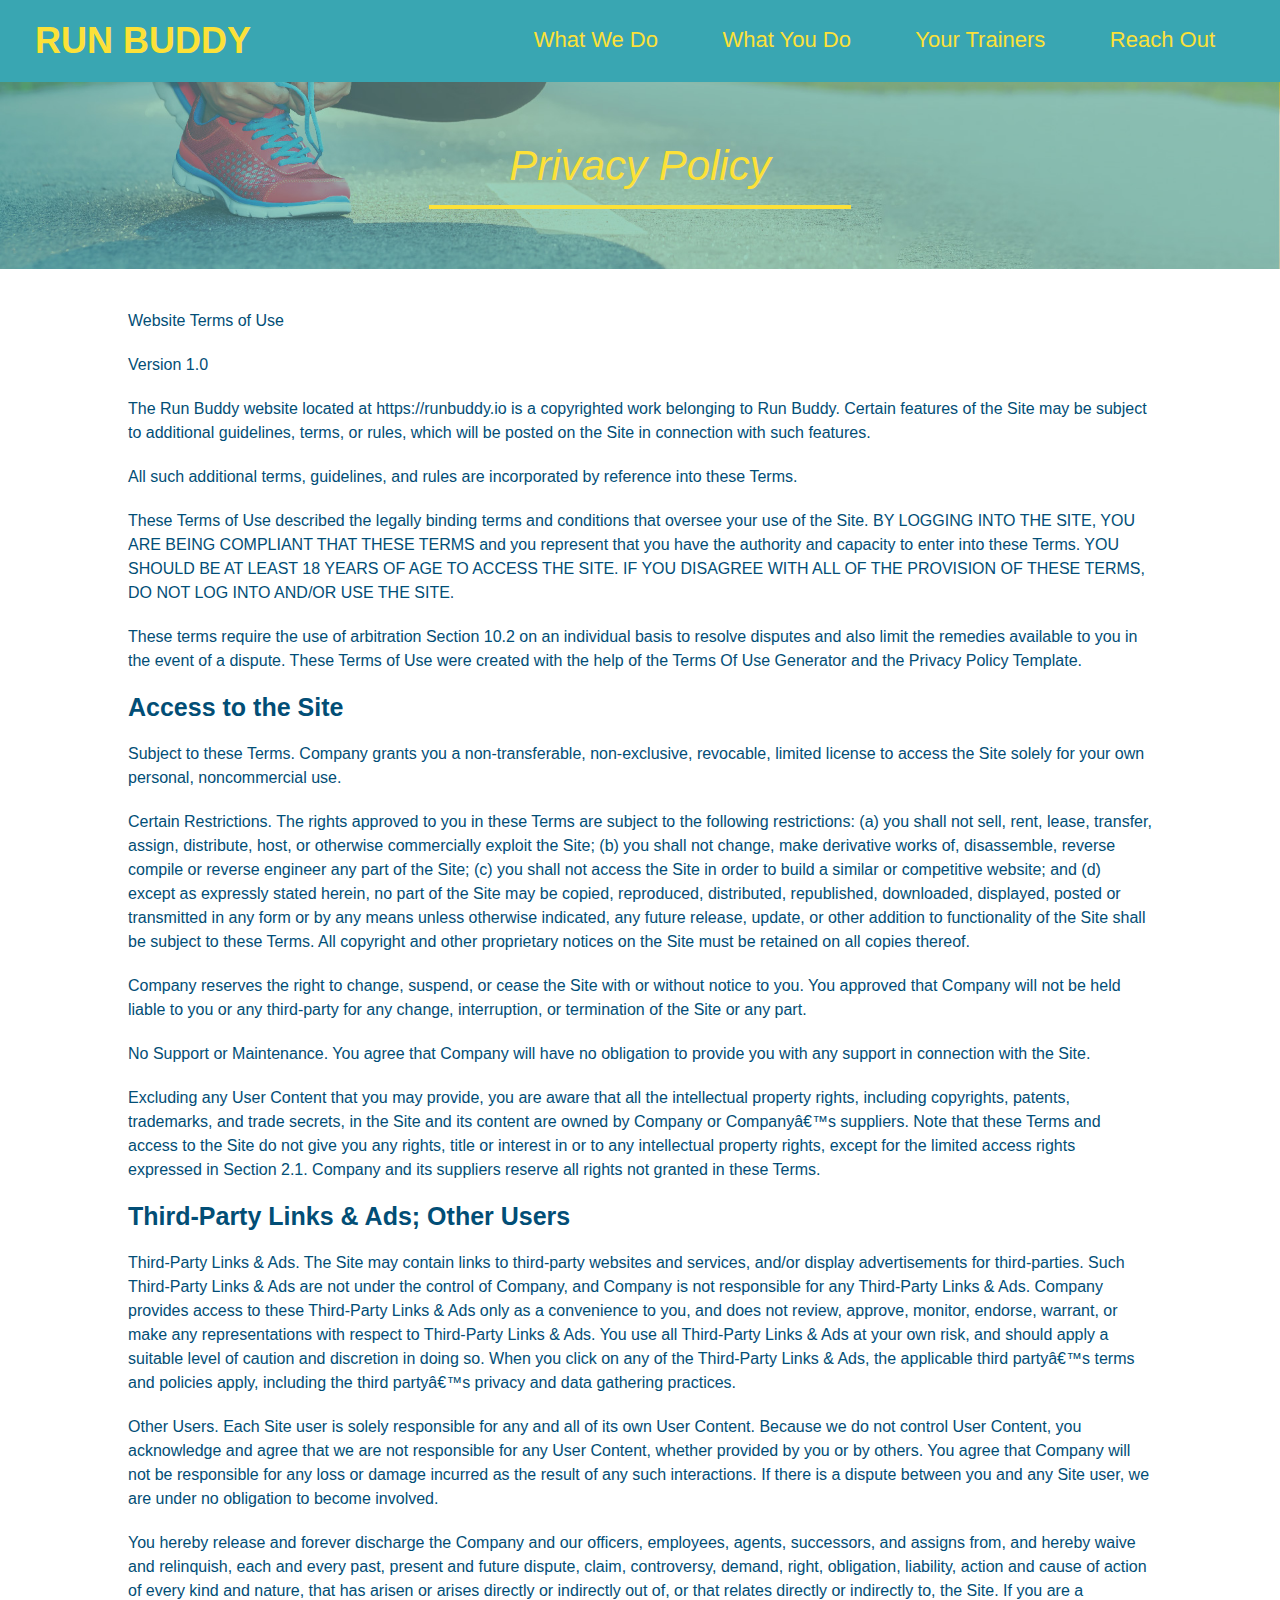
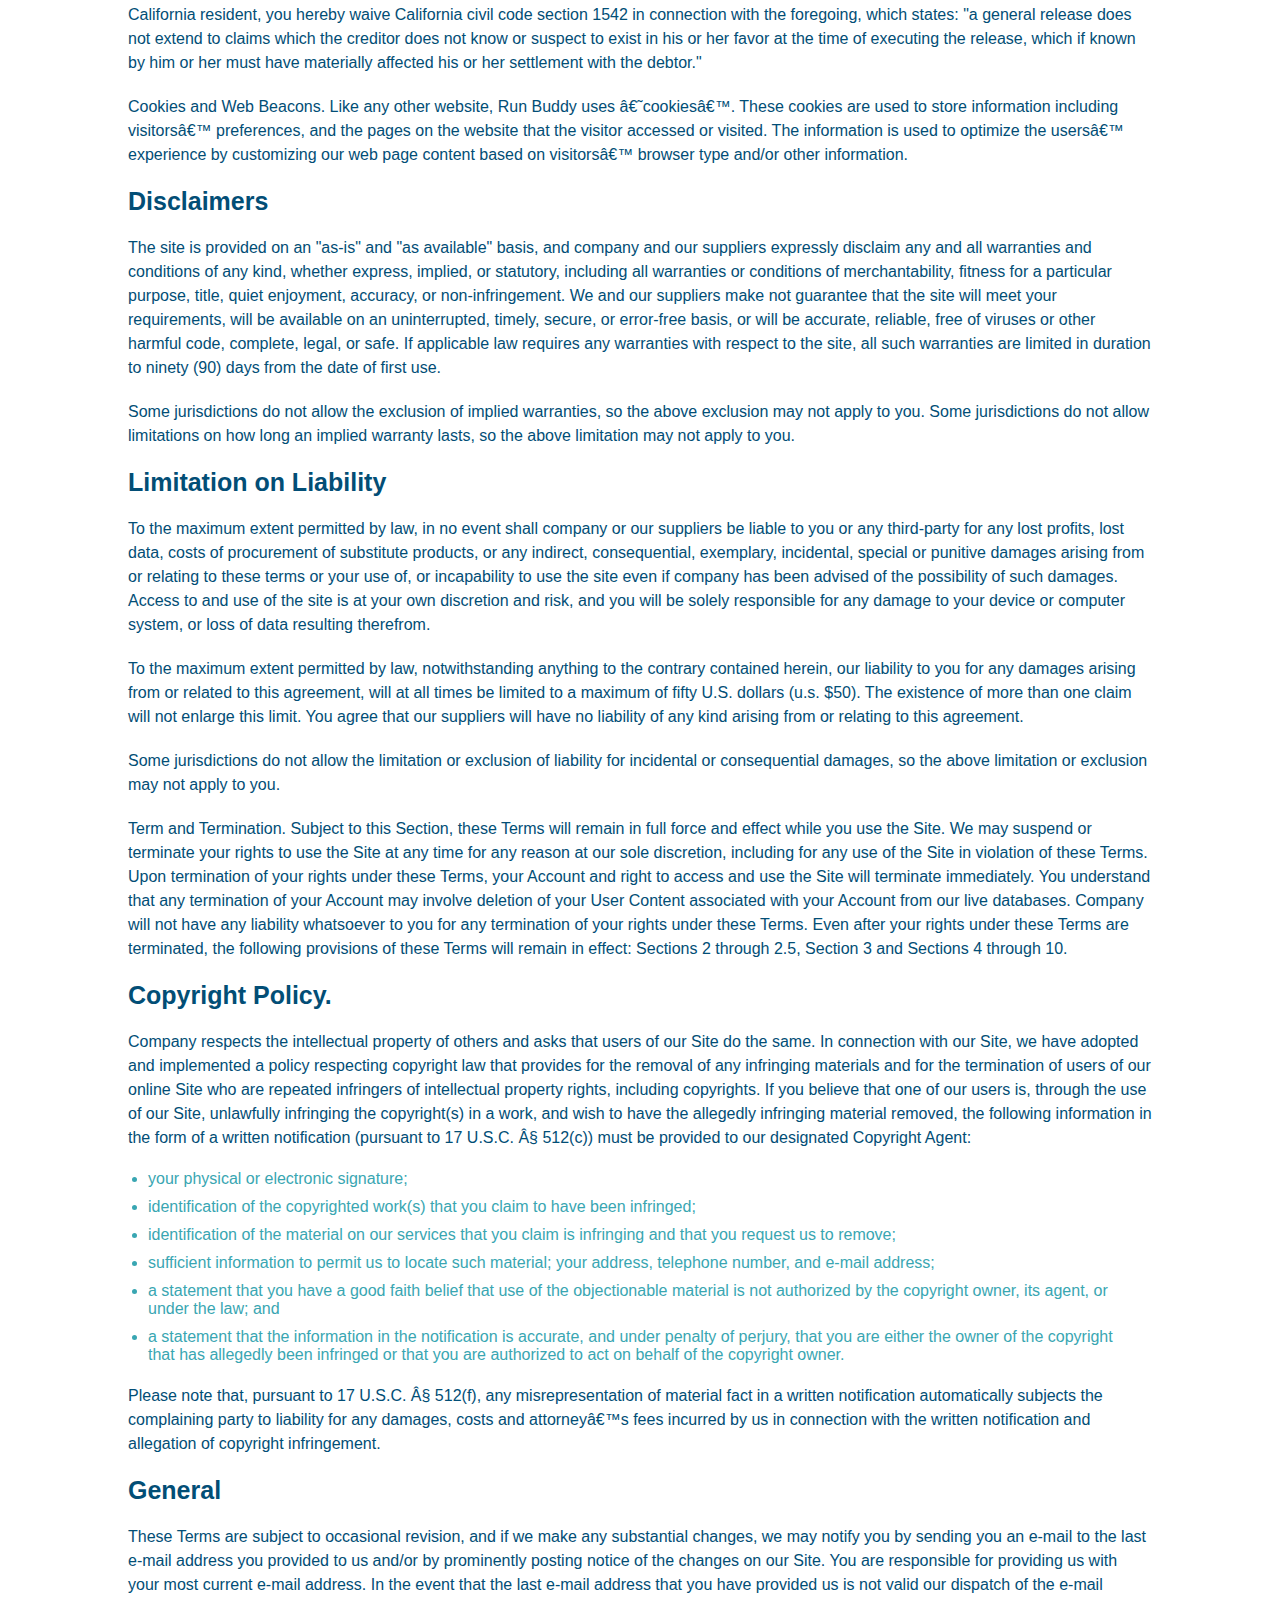
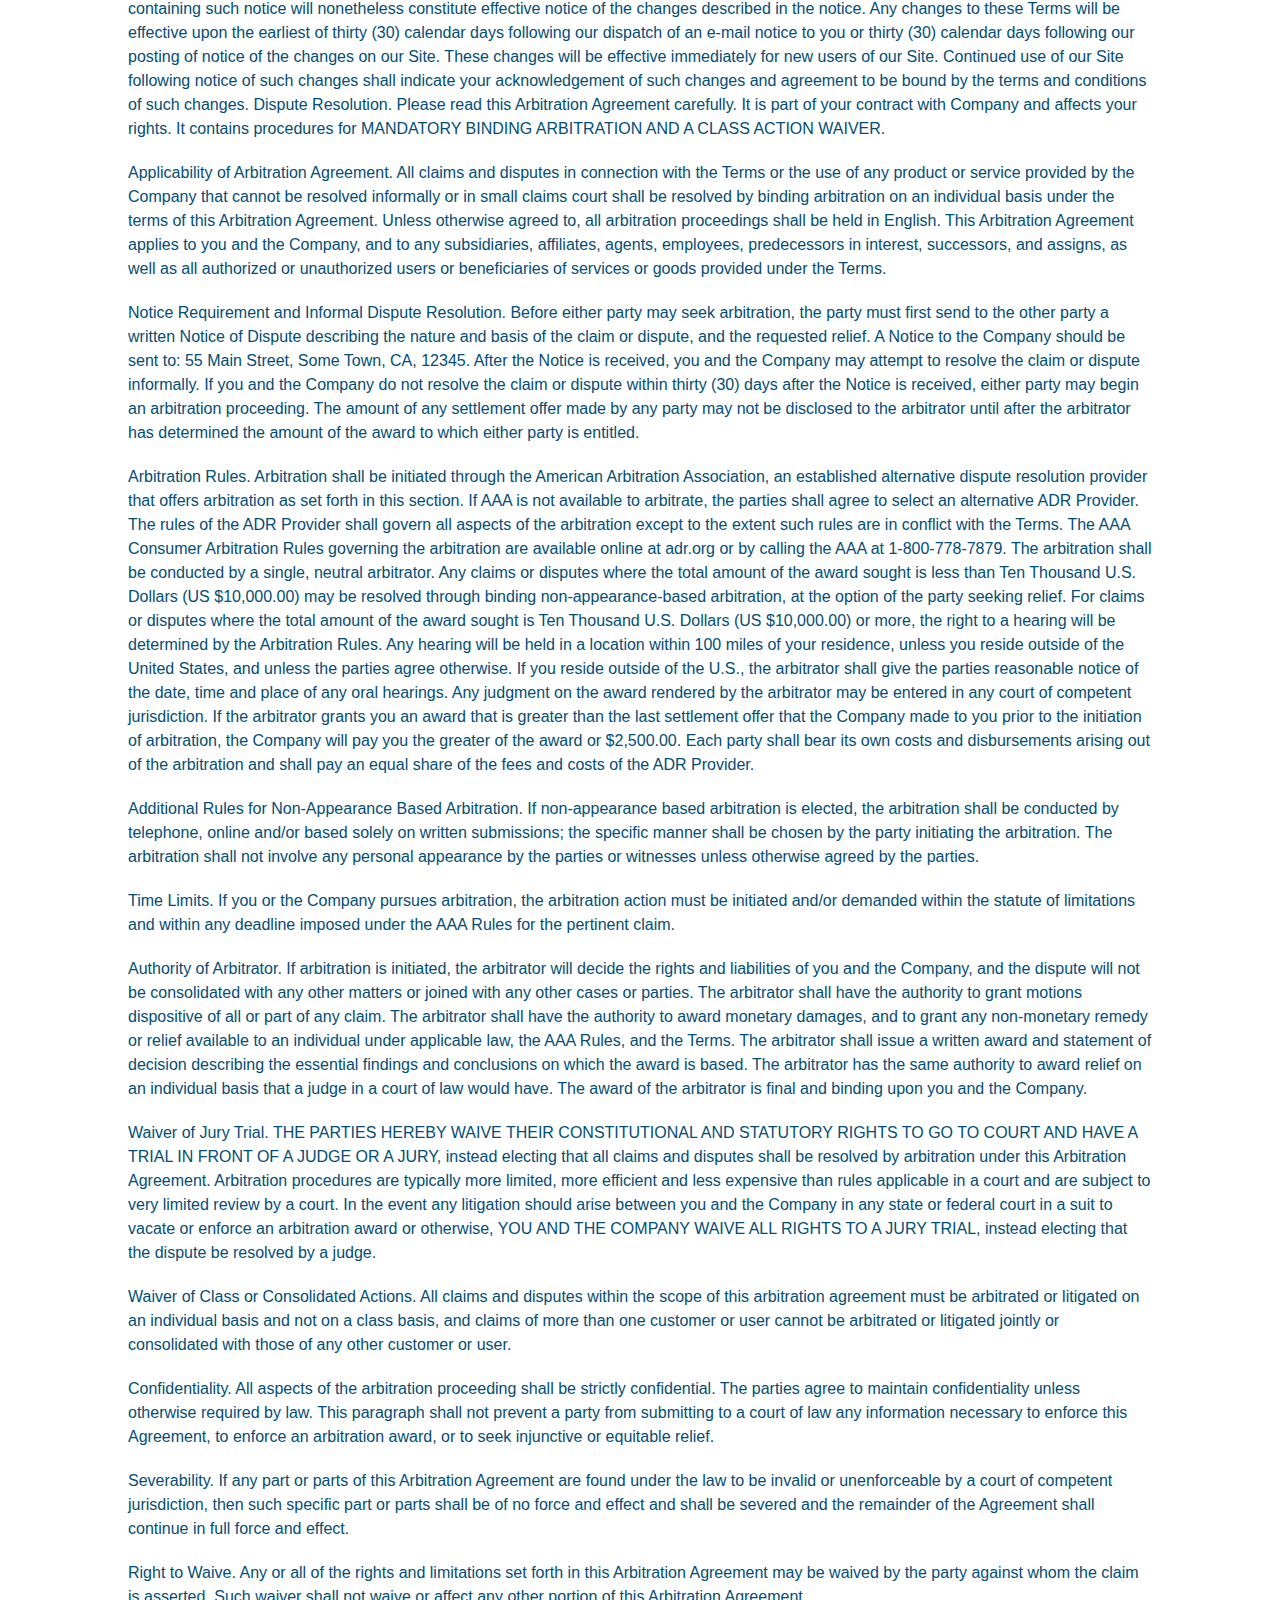
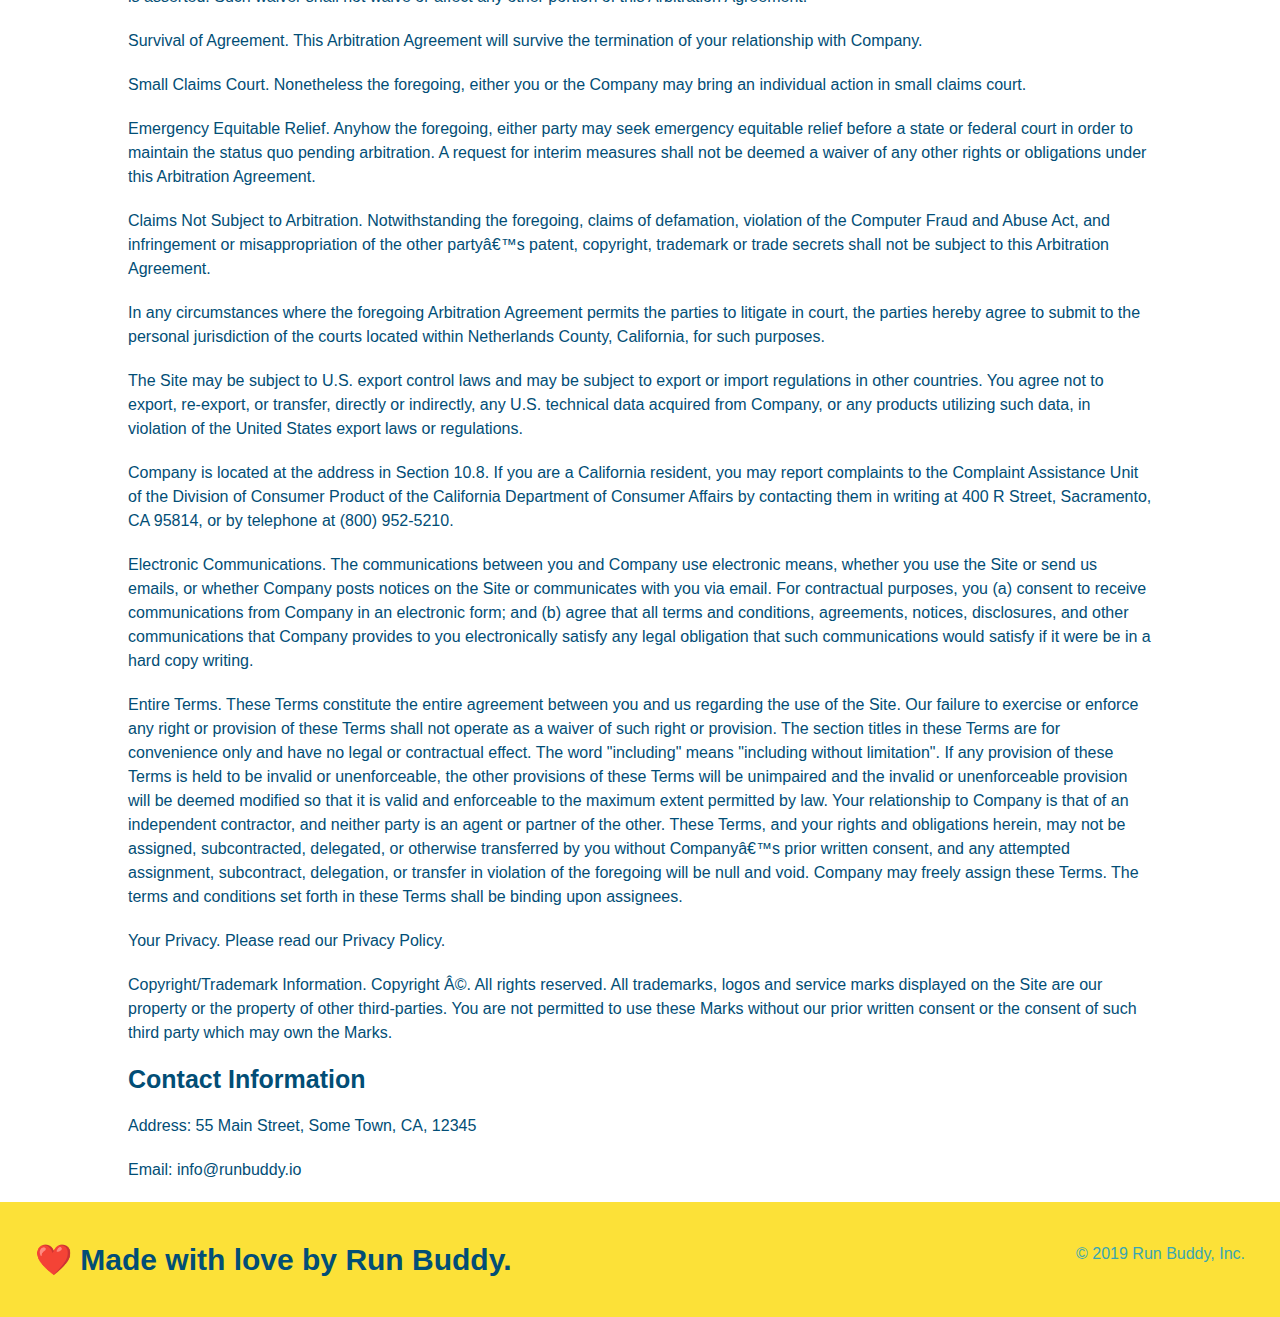
==== privacy-policy.html @ 38b7aaea "privacy policy" ====
<!DOCTYPE html>
<html lang="en">
    <head>
        <meta charset="UTF-8">
        <title>Privacy Policy - Run Buddy</title> 
        <link rel="stylesheet" href="assets/css/style.css">
        <link rel="stylesheet" href="assets/css/secondary-styles.css">
    </head>
    <body>
        <header>
            <h1>
                <a href="/">RUN BUDDY</a>
            </h1>
            <nav>
                <!-- unordered list element -->
                <ul>
                    <!-- list item element -->
                    <li>
                        <!-- anchor element -->
                        <a href="./index.html#what-we-do">What We Do</a>        
                    </li>
                    <li>
                        <a href="./index.html#what-you-do">What You Do</a>
                    </li>
                    <li>
                        <a href="./index.html#your-trainers">Your Trainers</a>
                    </li>
                    <li>
                        <a href="./index.html#reach-out">Reach Out</a>
                    </li>
                </ul>
            </nav>
            </header>
            <section class="hero">
                <h2 class="page-title">
                    Privacy Policy
                </h2>
            </section>
            <article class="secondary-content">
                <p>
                    Website Terms of Use
                  </p>
            
                  <p>
                    Version 1.0
                  </p>
            
                  <p>
                    The Run Buddy website located at https://runbuddy.io is a copyrighted work belonging to Run Buddy. Certain
                    features of the Site may be subject to additional guidelines, terms, or rules, which will be posted on the Site
                    in connection with such features.
                  </p>
            
                  <p>
                    All such additional terms, guidelines, and rules are incorporated by reference into these Terms.
                  </p>
            
                  <p>
                    These Terms of Use described the legally binding terms and conditions that oversee your use of the Site. BY
                    LOGGING INTO THE SITE, YOU ARE BEING COMPLIANT THAT THESE TERMS and you represent that you have the authority
                    and capacity to enter into these Terms. YOU SHOULD BE AT LEAST 18 YEARS OF AGE TO ACCESS THE SITE. IF YOU
                    DISAGREE WITH ALL OF THE PROVISION OF THESE TERMS, DO NOT LOG INTO AND/OR USE THE SITE.
                  </p>
            
                  <p>
                    These terms require the use of arbitration Section 10.2 on an individual basis to resolve disputes and also
                    limit the remedies available to you in the event of a dispute. These Terms of Use were created with the help of
                    the Terms Of Use Generator and the Privacy Policy Template.
                  </p>
            
                  <h3>
                    Access to the Site
                  </h3>
            
                  <p>
                    Subject to these Terms. Company grants you a non-transferable, non-exclusive, revocable, limited license to
                    access the Site solely for your own personal, noncommercial use.
                  </p>
            
                  <p>
                    Certain Restrictions. The rights approved to you in these Terms are subject to the following restrictions: (a)
                    you shall not sell, rent, lease, transfer, assign, distribute, host, or otherwise commercially exploit the Site;
                    (b) you shall not change, make derivative works of, disassemble, reverse compile or reverse engineer any part of
                    the Site; (c) you shall not access the Site in order to build a similar or competitive website; and (d) except
                    as expressly stated herein, no part of the Site may be copied, reproduced, distributed, republished, downloaded,
                    displayed, posted or transmitted in any form or by any means unless otherwise indicated, any future release,
                    update, or other addition to functionality of the Site shall be subject to these Terms. All copyright and other
                    proprietary notices on the Site must be retained on all copies thereof.
                  </p>
            
                  <p>
                    Company reserves the right to change, suspend, or cease the Site with or without notice to you. You approved
                    that Company will not be held liable to you or any third-party for any change, interruption, or termination of
                    the Site or any part.
                  </p>
            
                  <p>
                    No Support or Maintenance. You agree that Company will have no obligation to provide you with any support in
                    connection with the Site.
                  </p>
            
                  <p>
                    Excluding any User Content that you may provide, you are aware that all the intellectual property rights,
                    including copyrights, patents, trademarks, and trade secrets, in the Site and its content are owned by Company
                    or Companyâ€™s suppliers. Note that these Terms and access to the Site do not give you any rights, title or
                    interest in or to any intellectual property rights, except for the limited access rights expressed in Section
                    2.1. Company and its suppliers reserve all rights not granted in these Terms.
                  </p>
            
                  <h3>
                    Third-Party Links & Ads; Other Users
                  </h3>
            
                  <p>
                    Third-Party Links & Ads. The Site may contain links to third-party websites and services, and/or display
                    advertisements for third-parties. Such Third-Party Links & Ads are not under the control of Company, and Company
                    is not responsible for any Third-Party Links & Ads. Company provides access to these Third-Party Links & Ads
                    only as a convenience to you, and does not review, approve, monitor, endorse, warrant, or make any
                    representations with respect to Third-Party Links & Ads. You use all Third-Party Links & Ads at your own risk,
                    and should apply a suitable level of caution and discretion in doing so. When you click on any of the
                    Third-Party Links & Ads, the applicable third partyâ€™s terms and policies apply, including the third partyâ€™s
                    privacy and data gathering practices.
                  </p>
            
                  <p>
                    Other Users. Each Site user is solely responsible for any and all of its own User Content. Because we do not
                    control User Content, you acknowledge and agree that we are not responsible for any User Content, whether
                    provided by you or by others. You agree that Company will not be responsible for any loss or damage incurred as
                    the result of any such interactions. If there is a dispute between you and any Site user, we are under no
                    obligation to become involved.
                  </p>
            
                  <p>
                    You hereby release and forever discharge the Company and our officers, employees, agents, successors, and
                    assigns from, and hereby waive and relinquish, each and every past, present and future dispute, claim,
                    controversy, demand, right, obligation, liability, action and cause of action of every kind and nature, that has
                    arisen or arises directly or indirectly out of, or that relates directly or indirectly to, the Site. If you are
                    a California resident, you hereby waive California civil code section 1542 in connection with the foregoing,
                    which states: "a general release does not extend to claims which the creditor does not know or suspect to exist
                    in his or her favor at the time of executing the release, which if known by him or her must have materially
                    affected his or her settlement with the debtor."
                  </p>
            
                  <p>
                    Cookies and Web Beacons. Like any other website, Run Buddy uses â€˜cookiesâ€™. These cookies are used to store
                    information including visitorsâ€™ preferences, and the pages on the website that the visitor accessed or visited.
                    The information is used to optimize the usersâ€™ experience by customizing our web page content based on visitorsâ€™
                    browser type and/or other information.
                  </p>
            
                  <h3>
                    Disclaimers
                  </h3>
            
                  <p>
                    The site is provided on an "as-is" and "as available" basis, and company and our suppliers expressly disclaim
                    any and all warranties and conditions of any kind, whether express, implied, or statutory, including all
                    warranties or conditions of merchantability, fitness for a particular purpose, title, quiet enjoyment, accuracy,
                    or non-infringement. We and our suppliers make not guarantee that the site will meet your requirements, will be
                    available on an uninterrupted, timely, secure, or error-free basis, or will be accurate, reliable, free of
                    viruses or other harmful code, complete, legal, or safe. If applicable law requires any warranties with respect
                    to the site, all such warranties are limited in duration to ninety (90) days from the date of first use.
                  </p>
            
                  <p>
                    Some jurisdictions do not allow the exclusion of implied warranties, so the above exclusion may not apply to
                    you. Some jurisdictions do not allow limitations on how long an implied warranty lasts, so the above limitation
                    may not apply to you.
                  </p>
            
                  <h3>
                    Limitation on Liability
                  </h3>
            
                  <p>
                    To the maximum extent permitted by law, in no event shall company or our suppliers be liable to you or any
                    third-party for any lost profits, lost data, costs of procurement of substitute products, or any indirect,
                    consequential, exemplary, incidental, special or punitive damages arising from or relating to these terms or
                    your use of, or incapability to use the site even if company has been advised of the possibility of such
                    damages. Access to and use of the site is at your own discretion and risk, and you will be solely responsible
                    for any damage to your device or computer system, or loss of data resulting therefrom.
                  </p>
            
                  <p>
                    To the maximum extent permitted by law, notwithstanding anything to the contrary contained herein, our liability
                    to you for any damages arising from or related to this agreement, will at all times be limited to a maximum of
                    fifty U.S. dollars (u.s. $50). The existence of more than one claim will not enlarge this limit. You agree that
                    our suppliers will have no liability of any kind arising from or relating to this agreement.
                  </p>
            
                  <p>
                    Some jurisdictions do not allow the limitation or exclusion of liability for incidental or consequential
                    damages, so the above limitation or exclusion may not apply to you.
                  </p>
            
                  <p>
                    Term and Termination. Subject to this Section, these Terms will remain in full force and effect while you use
                    the Site. We may suspend or terminate your rights to use the Site at any time for any reason at our sole
                    discretion, including for any use of the Site in violation of these Terms. Upon termination of your rights under
                    these Terms, your Account and right to access and use the Site will terminate immediately. You understand that
                    any termination of your Account may involve deletion of your User Content associated with your Account from our
                    live databases. Company will not have any liability whatsoever to you for any termination of your rights under
                    these Terms. Even after your rights under these Terms are terminated, the following provisions of these Terms
                    will remain in effect: Sections 2 through 2.5, Section 3 and Sections 4 through 10.
                  </p>
            
                  <h3>
                    Copyright Policy.
                  </h3>
            
                  <p>
                    Company respects the intellectual property of others and asks that users of our Site do the same. In connection
                    with our Site, we have adopted and implemented a policy respecting copyright law that provides for the removal
                    of any infringing materials and for the termination of users of our online Site who are repeated infringers of
                    intellectual property rights, including copyrights. If you believe that one of our users is, through the use of
                    our Site, unlawfully infringing the copyright(s) in a work, and wish to have the allegedly infringing material
                    removed, the following information in the form of a written notification (pursuant to 17 U.S.C. Â§ 512(c)) must
                    be provided to our designated Copyright Agent:
                  </p>
            
                  <ul>
                    <li>
                      your physical or electronic signature;
                    </li>
                    <li>
                      identification of the copyrighted work(s) that you claim to have been infringed;
                    </li>
                    <li>
                      identification of the material on our services that you claim is infringing and that you request us to remove;
                    </li>
                    <li>
                      sufficient information to permit us to locate such material; your address, telephone number, and e-mail
                      address;
                    </li>
                    <li>
                      a statement that you have a good faith belief that use of the objectionable material is not authorized by the
                      copyright owner, its agent, or under the law; and
                    </li>
                    <li>
                      a statement that the information in the notification is accurate, and under penalty of perjury, that you are
                      either the owner of the copyright that has allegedly been infringed or that you are authorized to act on
                      behalf of the copyright owner.
                    </li>
                  </ul>
            
                  <p>
                    Please note that, pursuant to 17 U.S.C. Â§ 512(f), any misrepresentation of material fact in a written
                    notification automatically subjects the complaining party to liability for any damages, costs and attorneyâ€™s
                    fees incurred by us in connection with the written notification and allegation of copyright infringement.
                  </p>
            
                  <h3>
                    General
                  </h3>
            
                  <p>
                    These Terms are subject to occasional revision, and if we make any substantial changes, we may notify you by
                    sending you an e-mail to the last e-mail address you provided to us and/or by prominently posting notice of the
                    changes on our Site. You are responsible for providing us with your most current e-mail address. In the event
                    that the last e-mail address that you have provided us is not valid our dispatch of the e-mail containing such
                    notice will nonetheless constitute effective notice of the changes described in the notice. Any changes to these
                    Terms will be effective upon the earliest of thirty (30) calendar days following our dispatch of an e-mail
                    notice to you or thirty (30) calendar days following our posting of notice of the changes on our Site. These
                    changes will be effective immediately for new users of our Site. Continued use of our Site following notice of
                    such changes shall indicate your acknowledgement of such changes and agreement to be bound by the terms and
                    conditions of such changes. Dispute Resolution. Please read this Arbitration Agreement carefully. It is part of
                    your contract with Company and affects your rights. It contains procedures for MANDATORY BINDING ARBITRATION AND
                    A CLASS ACTION WAIVER.
                  </p>
            
                  <p>
                    Applicability of Arbitration Agreement. All claims and disputes in connection with the Terms or the use of any
                    product or service provided by the Company that cannot be resolved informally or in small claims court shall be
                    resolved by binding arbitration on an individual basis under the terms of this Arbitration Agreement. Unless
                    otherwise agreed to, all arbitration proceedings shall be held in English. This Arbitration Agreement applies to
                    you and the Company, and to any subsidiaries, affiliates, agents, employees, predecessors in interest,
                    successors, and assigns, as well as all authorized or unauthorized users or beneficiaries of services or goods
                    provided under the Terms.
                  </p>
            
                  <p>
                    Notice Requirement and Informal Dispute Resolution. Before either party may seek arbitration, the party must
                    first send to the other party a written Notice of Dispute describing the nature and basis of the claim or
                    dispute, and the requested relief. A Notice to the Company should be sent to: 55 Main Street, Some Town, CA,
                    12345. After the Notice is received, you and the Company may attempt to resolve the claim or dispute informally.
                    If you and the Company do not resolve the claim or dispute within thirty (30) days after the Notice is received,
                    either party may begin an arbitration proceeding. The amount of any settlement offer made by any party may not
                    be disclosed to the arbitrator until after the arbitrator has determined the amount of the award to which either
                    party is entitled.
                  </p>
            
                  <p>
                    Arbitration Rules. Arbitration shall be initiated through the American Arbitration Association, an established
                    alternative dispute resolution provider that offers arbitration as set forth in this section. If AAA is not
                    available to arbitrate, the parties shall agree to select an alternative ADR Provider. The rules of the ADR
                    Provider shall govern all aspects of the arbitration except to the extent such rules are in conflict with the
                    Terms. The AAA Consumer Arbitration Rules governing the arbitration are available online at adr.org or by
                    calling the AAA at 1-800-778-7879. The arbitration shall be conducted by a single, neutral arbitrator. Any
                    claims or disputes where the total amount of the award sought is less than Ten Thousand U.S. Dollars (US
                    $10,000.00) may be resolved through binding non-appearance-based arbitration, at the option of the party seeking
                    relief. For claims or disputes where the total amount of the award sought is Ten Thousand U.S. Dollars (US
                    $10,000.00) or more, the right to a hearing will be determined by the Arbitration Rules. Any hearing will be
                    held in a location within 100 miles of your residence, unless you reside outside of the United States, and
                    unless the parties agree otherwise. If you reside outside of the U.S., the arbitrator shall give the parties
                    reasonable notice of the date, time and place of any oral hearings. Any judgment on the award rendered by the
                    arbitrator may be entered in any court of competent jurisdiction. If the arbitrator grants you an award that is
                    greater than the last settlement offer that the Company made to you prior to the initiation of arbitration, the
                    Company will pay you the greater of the award or $2,500.00. Each party shall bear its own costs and
                    disbursements arising out of the arbitration and shall pay an equal share of the fees and costs of the ADR
                    Provider.
                  </p>
            
                  <p>
                    Additional Rules for Non-Appearance Based Arbitration. If non-appearance based arbitration is elected, the
                    arbitration shall be conducted by telephone, online and/or based solely on written submissions; the specific
                    manner shall be chosen by the party initiating the arbitration. The arbitration shall not involve any personal
                    appearance by the parties or witnesses unless otherwise agreed by the parties.
                  </p>
            
                  <p>
                    Time Limits. If you or the Company pursues arbitration, the arbitration action must be initiated and/or demanded
                    within the statute of limitations and within any deadline imposed under the AAA Rules for the pertinent claim.
                  </p>
            
                  <p>
                    Authority of Arbitrator. If arbitration is initiated, the arbitrator will decide the rights and liabilities of
                    you and the Company, and the dispute will not be consolidated with any other matters or joined with any other
                    cases or parties. The arbitrator shall have the authority to grant motions dispositive of all or part of any
                    claim. The arbitrator shall have the authority to award monetary damages, and to grant any non-monetary remedy
                    or relief available to an individual under applicable law, the AAA Rules, and the Terms. The arbitrator shall
                    issue a written award and statement of decision describing the essential findings and conclusions on which the
                    award is based. The arbitrator has the same authority to award relief on an individual basis that a judge in a
                    court of law would have. The award of the arbitrator is final and binding upon you and the Company.
                  </p>
            
                  <p>
                    Waiver of Jury Trial. THE PARTIES HEREBY WAIVE THEIR CONSTITUTIONAL AND STATUTORY RIGHTS TO GO TO COURT AND HAVE
                    A TRIAL IN FRONT OF A JUDGE OR A JURY, instead electing that all claims and disputes shall be resolved by
                    arbitration under this Arbitration Agreement. Arbitration procedures are typically more limited, more efficient
                    and less expensive than rules applicable in a court and are subject to very limited review by a court. In the
                    event any litigation should arise between you and the Company in any state or federal court in a suit to vacate
                    or enforce an arbitration award or otherwise, YOU AND THE COMPANY WAIVE ALL RIGHTS TO A JURY TRIAL, instead
                    electing that the dispute be resolved by a judge.
                  </p>
            
                  <p>
                    Waiver of Class or Consolidated Actions. All claims and disputes within the scope of this arbitration agreement
                    must be arbitrated or litigated on an individual basis and not on a class basis, and claims of more than one
                    customer or user cannot be arbitrated or litigated jointly or consolidated with those of any other customer or
                    user.
                  </p>
            
                  <p>
                    Confidentiality. All aspects of the arbitration proceeding shall be strictly confidential. The parties agree to
                    maintain confidentiality unless otherwise required by law. This paragraph shall not prevent a party from
                    submitting to a court of law any information necessary to enforce this Agreement, to enforce an arbitration
                    award, or to seek injunctive or equitable relief.
                  </p>
            
                  <p>
                    Severability. If any part or parts of this Arbitration Agreement are found under the law to be invalid or
                    unenforceable by a court of competent jurisdiction, then such specific part or parts shall be of no force and
                    effect and shall be severed and the remainder of the Agreement shall continue in full force and effect.
                  </p>
            
                  <p>
                    Right to Waive. Any or all of the rights and limitations set forth in this Arbitration Agreement may be waived
                    by the party against whom the claim is asserted. Such waiver shall not waive or affect any other portion of this
                    Arbitration Agreement.
                  </p>
            
                  <p>
                    Survival of Agreement. This Arbitration Agreement will survive the termination of your relationship with
                    Company.
                  </p>
            
                  <p>
                    Small Claims Court. Nonetheless the foregoing, either you or the Company may bring an individual action in small
                    claims court.
                  </p>
            
                  <p>
                    Emergency Equitable Relief. Anyhow the foregoing, either party may seek emergency equitable relief before a
                    state or federal court in order to maintain the status quo pending arbitration. A request for interim measures
                    shall not be deemed a waiver of any other rights or obligations under this Arbitration Agreement.
                  </p>
            
                  <p>
                    Claims Not Subject to Arbitration. Notwithstanding the foregoing, claims of defamation, violation of the
                    Computer Fraud and Abuse Act, and infringement or misappropriation of the other partyâ€™s patent, copyright,
                    trademark or trade secrets shall not be subject to this Arbitration Agreement.
                  </p>
            
                  <p>
                    In any circumstances where the foregoing Arbitration Agreement permits the parties to litigate in court, the
                    parties hereby agree to submit to the personal jurisdiction of the courts located within Netherlands County,
                    California, for such purposes.
                  </p>
            
                  <p>
                    The Site may be subject to U.S. export control laws and may be subject to export or import regulations in other
                    countries. You agree not to export, re-export, or transfer, directly or indirectly, any U.S. technical data
                    acquired from Company, or any products utilizing such data, in violation of the United States export laws or
                    regulations.
                  </p>
            
                  <p>
                    Company is located at the address in Section 10.8. If you are a California resident, you may report complaints
                    to the Complaint Assistance Unit of the Division of Consumer Product of the California Department of Consumer
                    Affairs by contacting them in writing at 400 R Street, Sacramento, CA 95814, or by telephone at (800) 952-5210.
                  </p>
            
                  <p>
                    Electronic Communications. The communications between you and Company use electronic means, whether you use the
                    Site or send us emails, or whether Company posts notices on the Site or communicates with you via email. For
                    contractual purposes, you (a) consent to receive communications from Company in an electronic form; and (b)
                    agree that all terms and conditions, agreements, notices, disclosures, and other communications that Company
                    provides to you electronically satisfy any legal obligation that such communications would satisfy if it were be
                    in a hard copy writing.
                  </p>
            
                  <p>
                    Entire Terms. These Terms constitute the entire agreement between you and us regarding the use of the Site. Our
                    failure to exercise or enforce any right or provision of these Terms shall not operate as a waiver of such right
                    or provision. The section titles in these Terms are for convenience only and have no legal or contractual
                    effect. The word "including" means "including without limitation". If any provision of these Terms is held to be
                    invalid or unenforceable, the other provisions of these Terms will be unimpaired and the invalid or
                    unenforceable provision will be deemed modified so that it is valid and enforceable to the maximum extent
                    permitted by law. Your relationship to Company is that of an independent contractor, and neither party is an
                    agent or partner of the other. These Terms, and your rights and obligations herein, may not be assigned,
                    subcontracted, delegated, or otherwise transferred by you without Companyâ€™s prior written consent, and any
                    attempted assignment, subcontract, delegation, or transfer in violation of the foregoing will be null and void.
                    Company may freely assign these Terms. The terms and conditions set forth in these Terms shall be binding upon
                    assignees.
                  </p>
            
                  <p>
                    Your Privacy. Please read our Privacy Policy.
                  </p>
            
                  <p>
                    Copyright/Trademark Information. Copyright Â©. All rights reserved. All trademarks, logos and service marks
                    displayed on the Site are our property or the property of other third-parties. You are not permitted to use
                    these Marks without our prior written consent or the consent of such third party which may own the Marks.
                  </p>
            
                  <h3>
                    Contact Information
                  </h3>
            
                  <p>
                    Address: 55 Main Street, Some Town, CA, 12345
                  </p>
            
                  <p>
                    Email: info@runbuddy.io
                  </p>
            
            </article>
            <footer>
                <h2>&#10084;&#65039 Made with love by Run Buddy.</h2>
                <div>
                    &copy; 2019 Run Buddy, Inc.
                </div>
            </footer>
    </body>
</html>
---- assets/css/style.css ----
*{
    margin: 0;
    padding: 0;
    box-sizing: border-box;
}

body {
/* more on this crazy alphanumerical value in a minute! */
    color: #39a6b2;
    font-family: Helvetica, Arial, sans-serif;
}

/* apply styles to <header> */
header {
    padding: 20px 35px;
    background-color: #39a6b2;
}

header h1 {
    font-weight: bold;
    font-size: 36px;
    color: #fce138;
    margin: 0;
    display: inline;
}

header a {
    text-decoration: none;
    color: #fce138;
}

header nav {
    float: right;
    margin: 7px 0;
}

header nav ul li {
    display: inline;
}

header nav ul li a {
    margin: 0 30px;
    font-weight: lighter;
    font-size: 22px;
}

footer {
    background: #fce138;
    width: 100%;
    padding: 40px 35px;
}

footer h2 {
    display: inline;
    color: #024e76;
    font-size: 30px;
    margin: 0;
}

footer div {
    float: right;
    line-height: 1.5;
    text-align: right;
}

footer a {
    color: #024e76;
}

section {
    padding: 60px;
}

/* hero stlye start */
.hero {
    background-image: url("../images/hero-bg.jpg");
    height: 600px;
    background-size: cover;
    background-position: center;
    position: relative;

}

.hero-form {
    background: #fce138;
    padding: 20px;
    width: 500px;
    color: #024e76;
    border: solid 3px #024e76;
    position: absolute;
    bottom: 120px;
    right: 140px;
}

.hero form h3 {
    font-size: 24px;
    margin: 0;
}

.hero-form p {
    margin: 5px 0 15px 0;
}

.form-input {
    border: 1px solid #024e76;
    display: block;
    padding: 7px 15px;
    font-size: 16px;
    color: #024e76;
    width: 100%;
    margin-bottom: 15px;
}

.hero-form label {
    margin: 0 5px;
}

.hero-form button {
    color: #fce138;
    font: 16px;
    background: #024e76;
    padding: 10px 20px;
    border: none;
}
/* hero style end */

.intro {
    text-align: center;
}

.intro p {
    /* add this alongside your other declarations */
    margin: 0 auto;
    line-height: 1.7;
    color: #39a6b2;
    width: 80%;
    font-size: 20px;
}

.steps {
    text-align: center;
    background: #fce138;
}

.steps div {
    margin-bottom: 80px;
}

.steps img {
    width: 15%;
    margin: 10px 0;
}

.steps h3{
    color: #024e76;
    font-size: 46px;
    margin-top: 10px;
}

.steps p {
    color: #39a6b2;
    font-size: 23px;
}

.steps span{
    font-size: 38px;
}

.section-title {
    font-size: 55px;
    color: #024e76;
    margin-bottom: 35px;
    padding: 0 100px 20px 100px;
    display: inline-block;
    border-bottom: 3px solid;
}    

.primary-border {
    border-color:#fce138;
}

.secondary-border {
    border-color:#39a6b2;
}

/* trainer section */

.trainers {
    text-align: center;
}
.trainer {
    width: 900px;
    margin: 0 auto 30px auto;
    background: #204e76;
    color: #fce138;
    overflow: auto;
}

.trainer img {
    width: 35%;
    float: left;
}

.trainer-bio {
    padding: 35px;
    float: left;
    width: 65%;
}

.trainer-bio h3 {
    font-size: 32px;
    margin-bottom: 8px;
}

.trainer-bio h4 {
    font-weight: lighter;
    font-size: 26px;
    margin-bottom: 25px;
}

.trainer-bio p {
    font-size: 17px;
    line-height: 1.3;
}

.text-left {
    text-align: left;
}

.text-right {
    text-align: right;
}

/* iframe section */

.contact {
    text-align:center;
    background: #204e76;
}

.contact h2 {
    color: #fce138;
}

.contact-info iframe{
    width: 400px;
    height: 400px;
}

.contact-info div {
    width: 410px;
    display: inline-block;
    vertical-align: top;
    text-align: left;
    margin: 30px 0 0 60px;
    color: white;
}

.contact-info h3 {
    color: #fce138;
    font-size: 32px;
  }
  
  .contact-info p, .contact-info address {
    margin: 20px 0;
    line-height: 1.5;
    font-size: 20px;
    font-style: normal;
  }
  
  .contact-info a {
    color: #fce138;
  }
  
  /* REACH OUT STYLES END */
---- assets/css/secondary-styles.css ----
.hero {
    background-position: bottom;
    height: auto;
    text-align: center;
    margin-bottom: 40px; 
}

.page-title {
    color: #fce138;
    display: inline-block;
    border-bottom: #fce138 solid 4px;
    padding: 0 80px 15px 80px;
    font-weight: normal;
    font-size: 42px;
    font-style: italic;
}

.secondary-content {
    width: 80%;
    margin: auto;
    color: #024e76;
}

.secondary-content h3 {
    font-size: 25px;
    margin: 20px 0 20px 0;
}

.secondary-content p {
    font-size: 16px;
    line-height: 1.5;
    margin: 20px 0 20px 0;
}

.secondary-content ul {
    margin: 15px 20px 15px 20px;
}

.secondary-content li {
    color: #39a6b2;
    margin: 10px 0 10px 0;
}
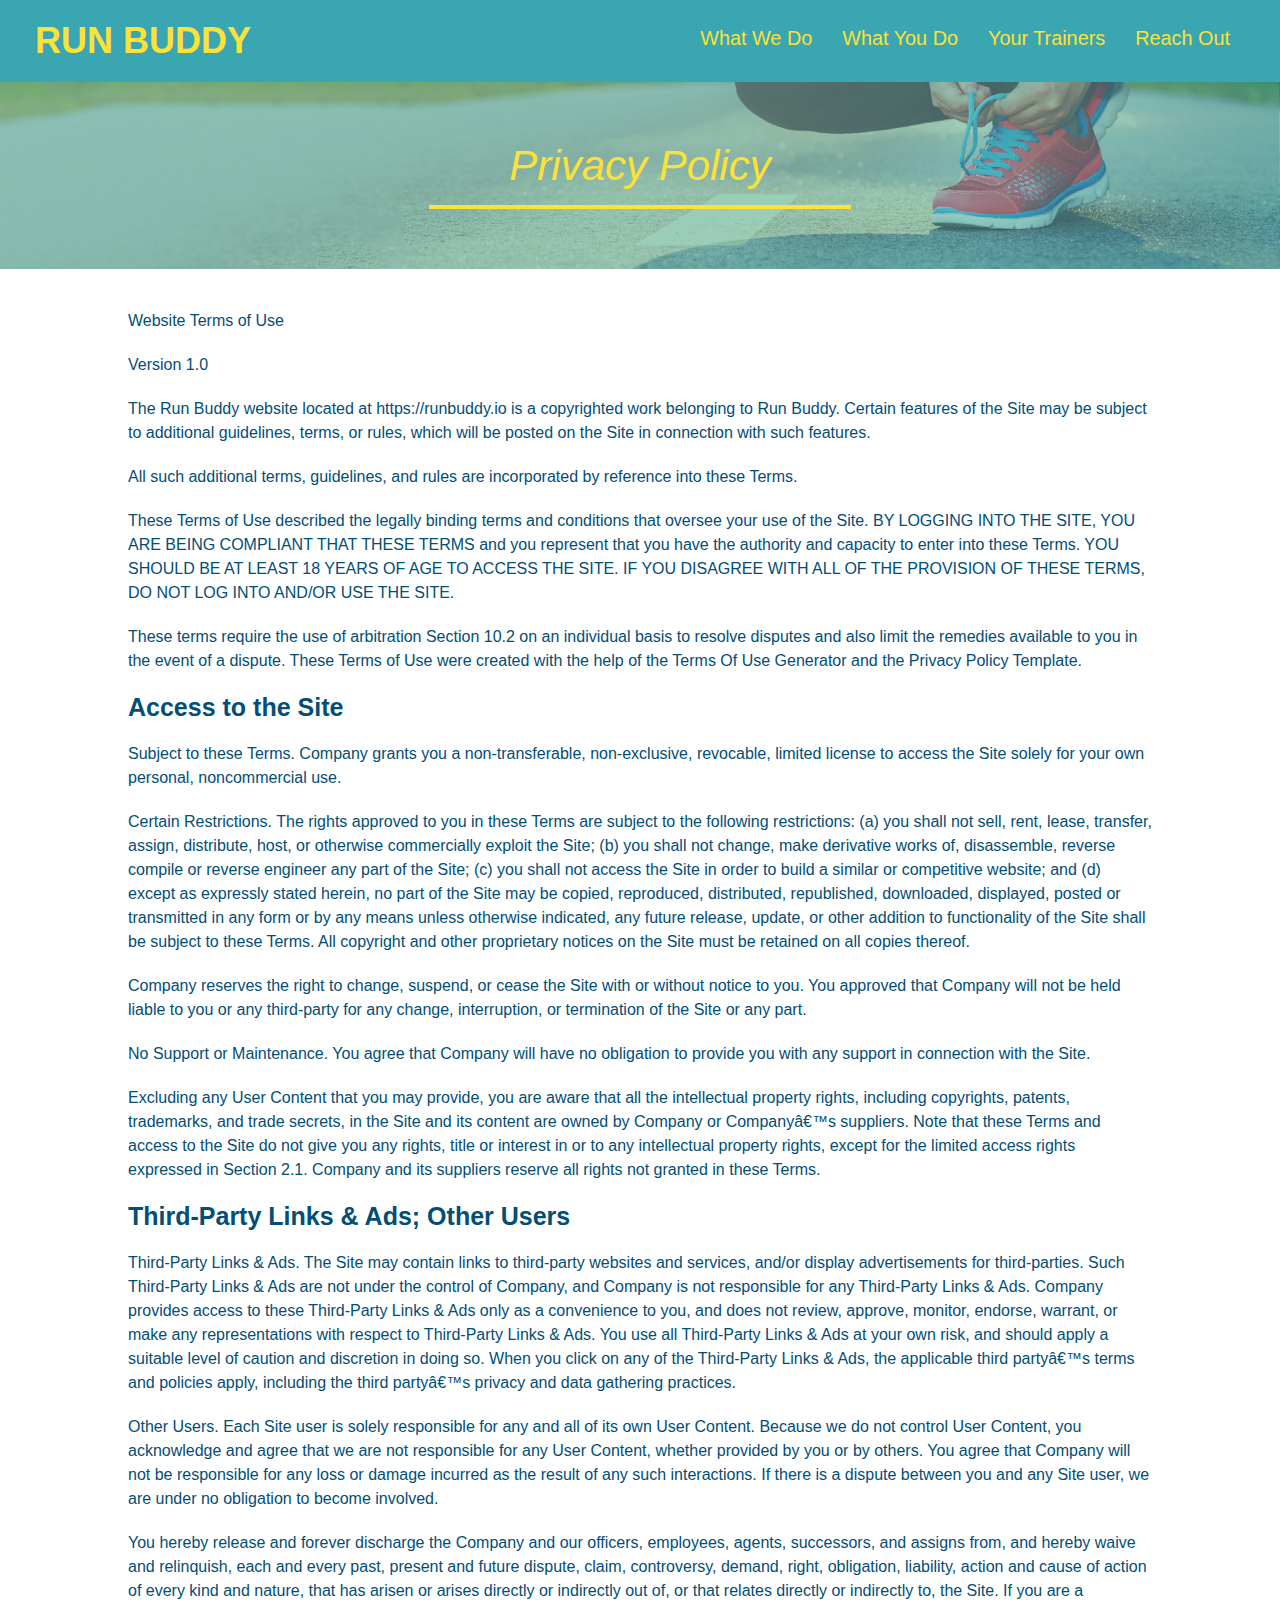
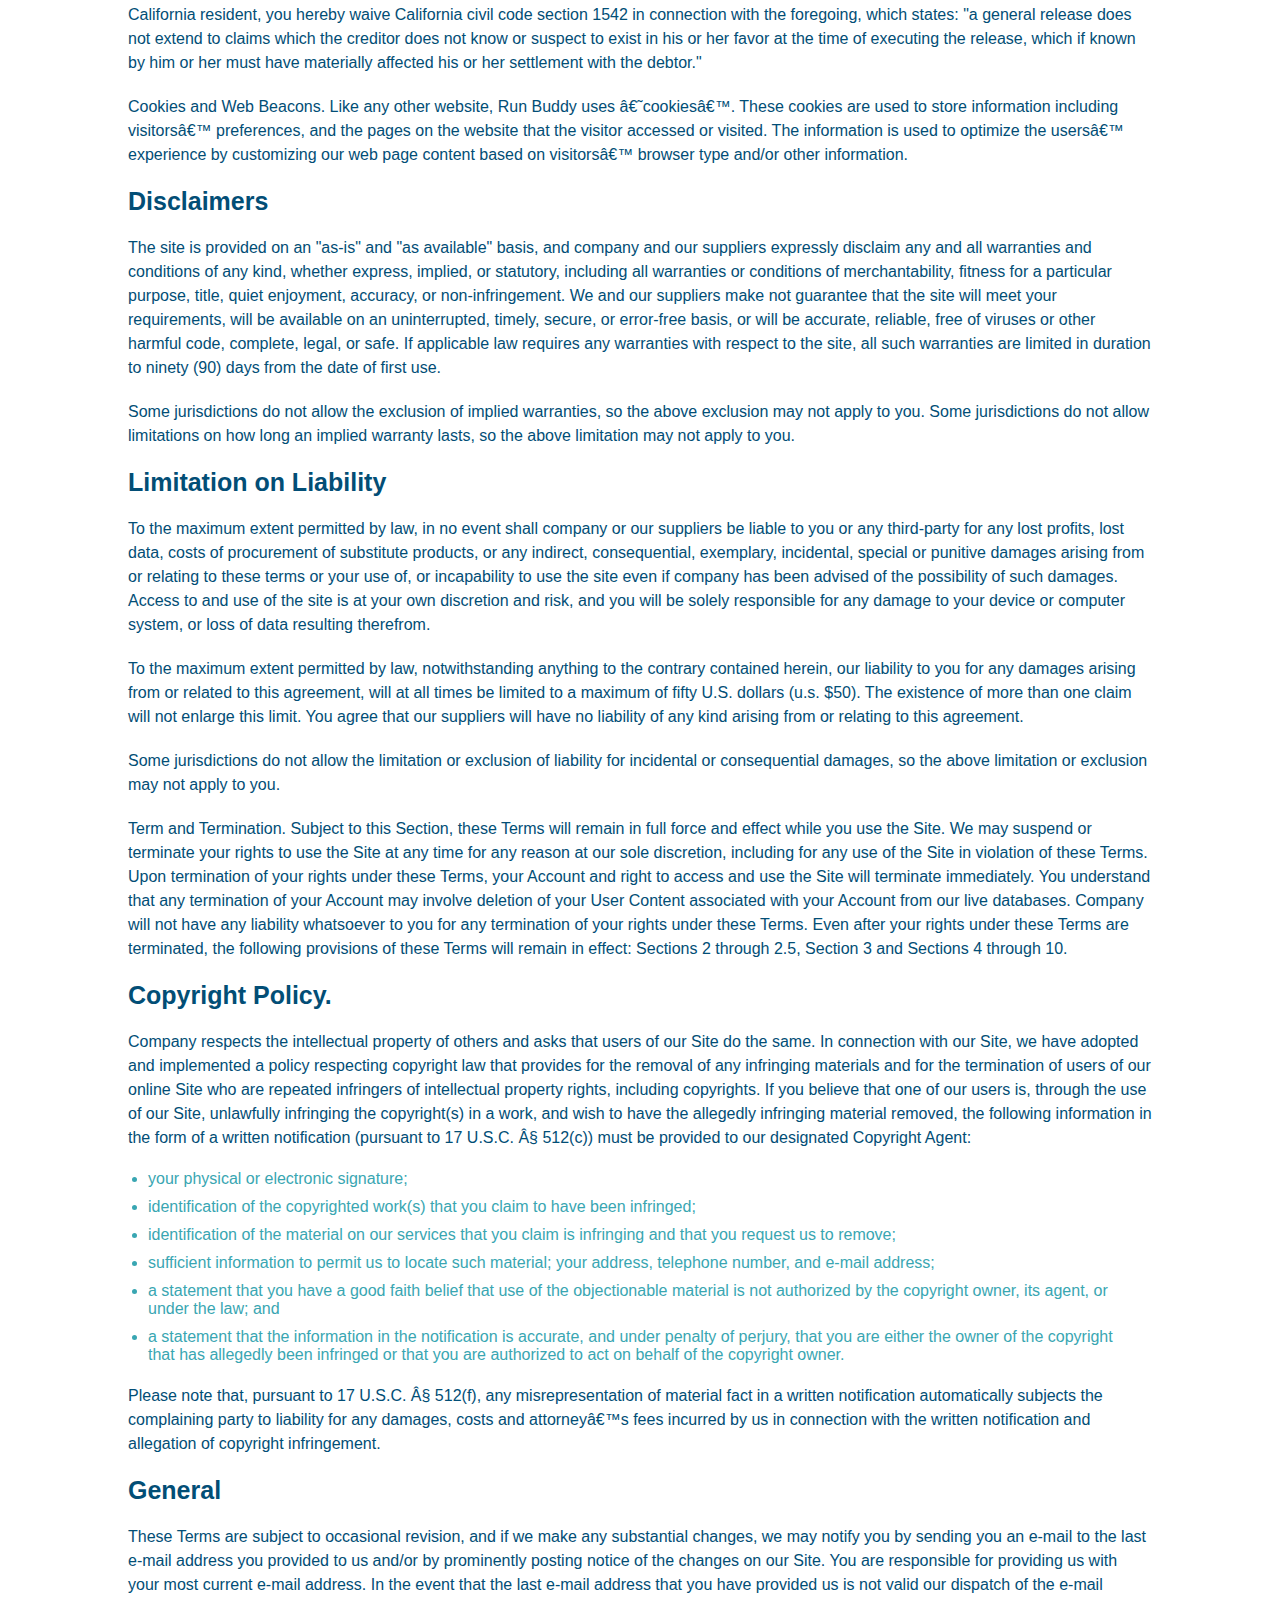
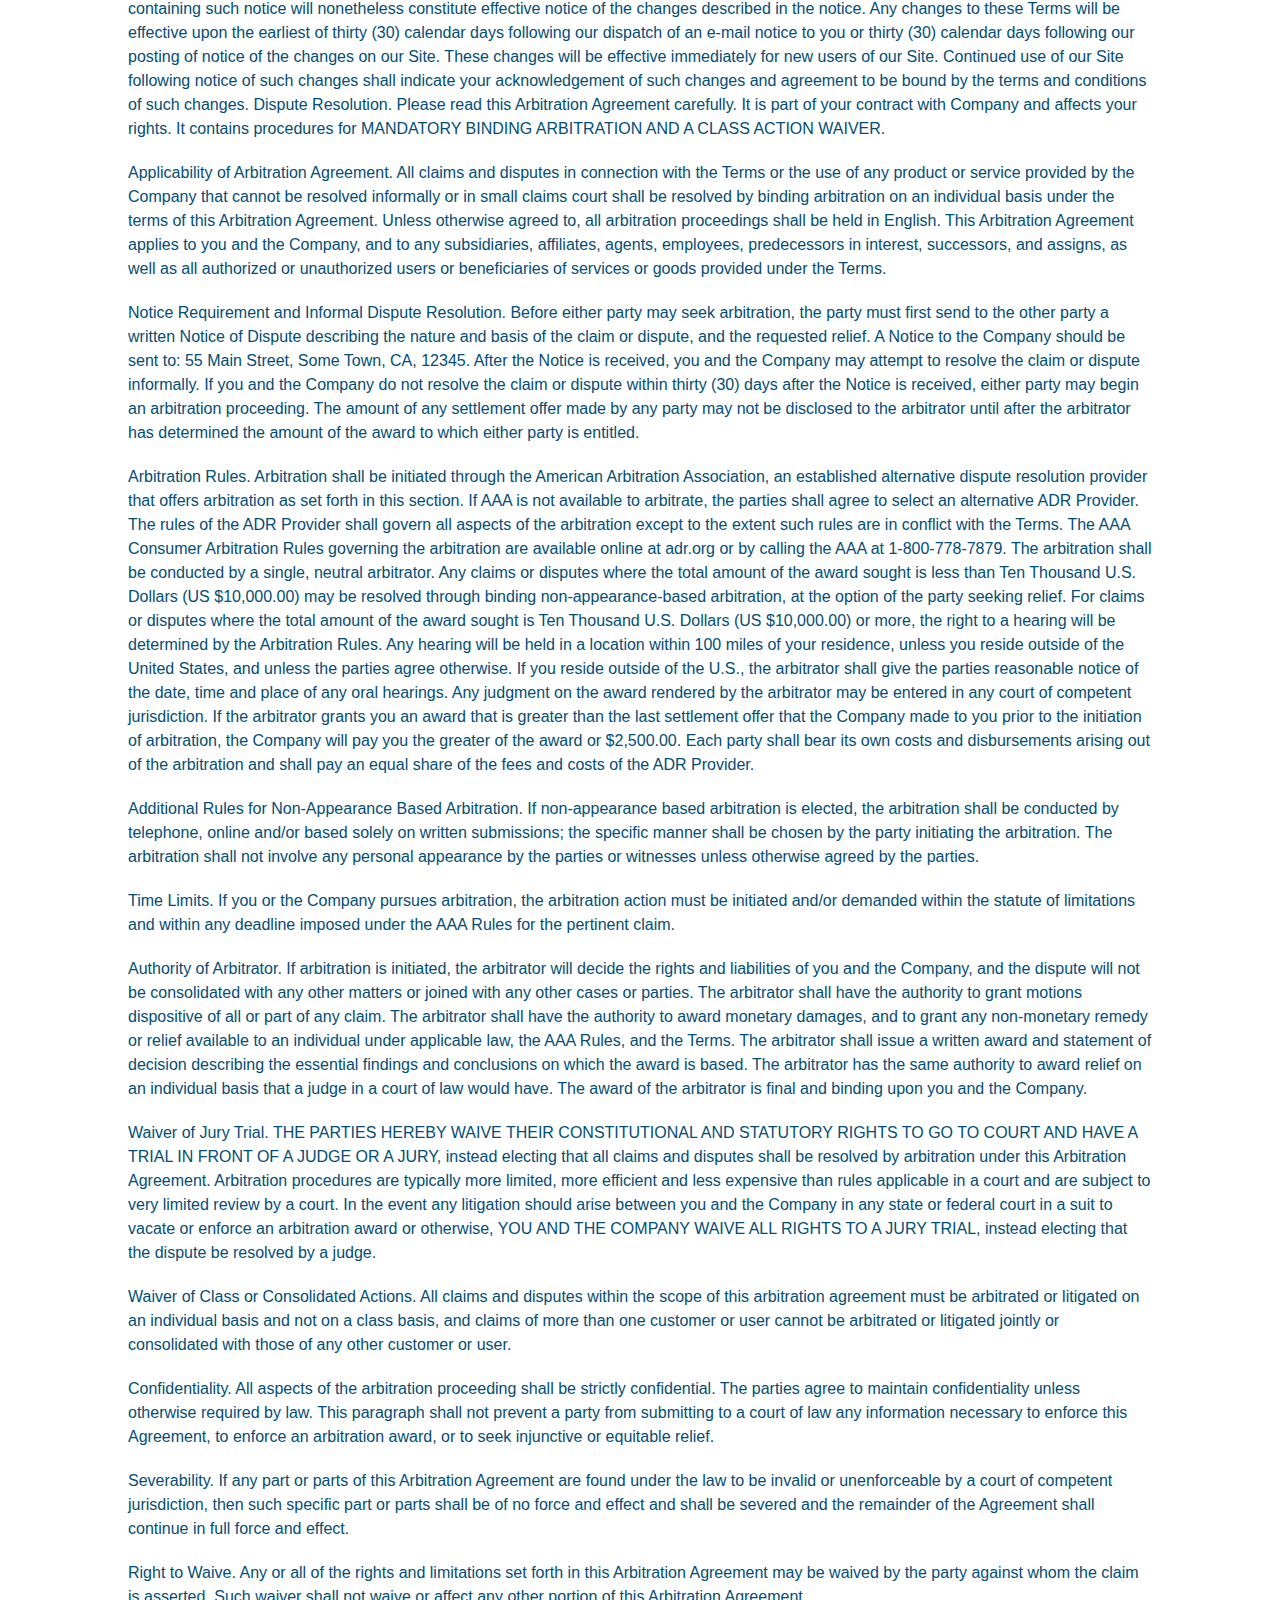
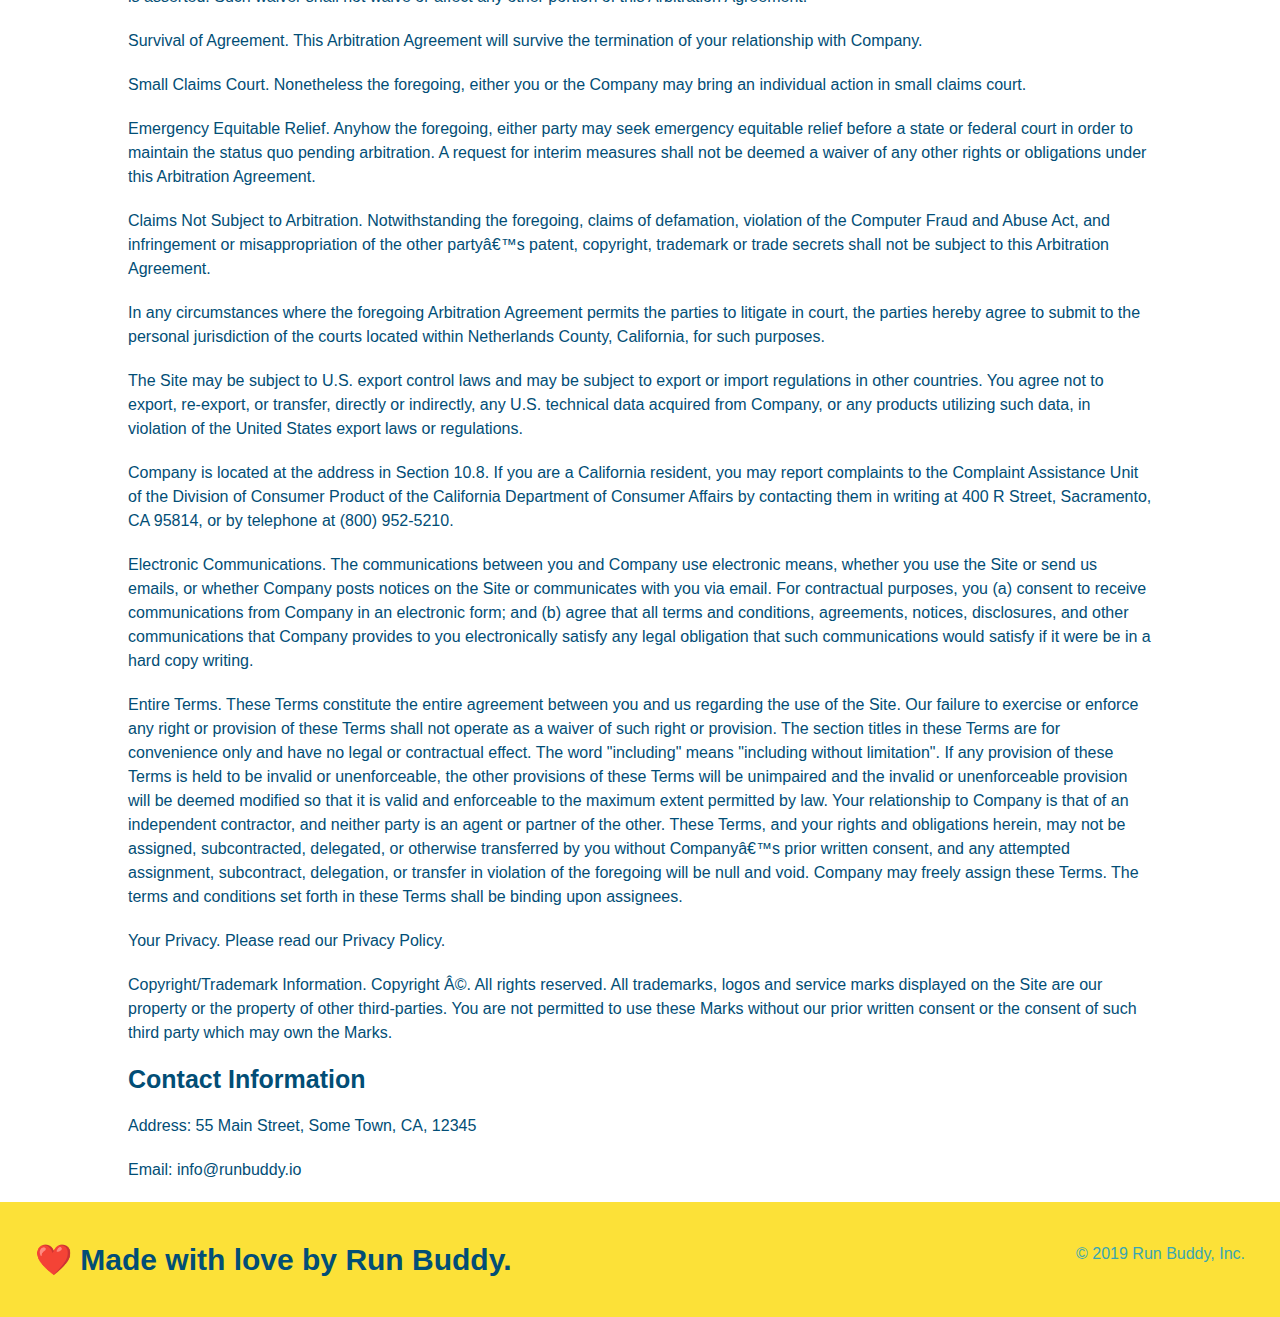
==== commit 7906d94c: "added the framing for media query" ====
--- a/privacy-policy.html
+++ b/privacy-policy.html
@@ -1,6 +1,7 @@
 <!DOCTYPE html>
 <html lang="en">
     <head>
+        <meta name="viewport" content="width=device-width, initial-scale=1.0">
         <meta charset="UTF-8">
         <title>Privacy Policy - Run Buddy</title> 
         <link rel="stylesheet" href="assets/css/style.css">
--- a/assets/css/style.css
+++ b/assets/css/style.css
@@ -14,6 +14,9 @@
 header {
     padding: 20px 35px;
     background-color: #39a6b2;
+    display: flex;
+    justify-content: space-between;
+    flex-wrap: wrap;
 }
 
 header h1 {
@@ -21,7 +24,7 @@
     font-size: 36px;
     color: #fce138;
     margin: 0;
-    display: inline;
+    
 }
 
 header a {
@@ -30,35 +33,40 @@
 }
 
 header nav {
-    float: right;
     margin: 7px 0;
 }
 
-header nav ul li {
-    display: inline;
+header nav ul {
+    display: flex;
+    flex-wrap: wrap;
+    justify-content: space-between;
+    align-items: center;
+    list-style: none;
 }
 
 header nav ul li a {
-    margin: 0 30px;
+    padding: 10px 15px;
     font-weight: lighter;
-    font-size: 22px;
+    font-size: 1.55vw;
 }
 
 footer {
     background: #fce138;
     width: 100%;
     padding: 40px 35px;
+    display: flex;
+    justify-content: space-between;
+    flex-wrap: wrap;
 }
 
 footer h2 {
-    display: inline;
+    
     color: #024e76;
     font-size: 30px;
     margin: 0;
 }
 
 footer div {
-    float: right;
     line-height: 1.5;
     text-align: right;
 }
@@ -74,25 +82,39 @@
 /* hero stlye start */
 .hero {
     background-image: url("../images/hero-bg.jpg");
-    height: 600px;
     background-size: cover;
     background-position: center;
-    position: relative;
-
+    display: flex;
+    justify-content: center;
+    flex-wrap: wrap;
+    align-items: flex-start;
+}
+
+.hero-cta {
+    width: 35%;
+    text-align: right;
+    margin: 3.5%;
+    color: #fff;
+    font-size: 18px;
+    line-height: 1.2;
+}
+
+.hero-cta h2 {
+    font-style: italic;
+    font-size: 550x;
+    color: #fce138;
 }
 
 .hero-form {
     background: #fce138;
     padding: 20px;
-    width: 500px;
     color: #024e76;
     border: solid 3px #024e76;
-    position: absolute;
-    bottom: 120px;
-    right: 140px;
-}
-
-.hero form h3 {
+    width: 40%;
+    margin: 3.5%
+}
+
+.hero-form h3 {
     font-size: 24px;
     margin: 0;
 }
@@ -124,17 +146,14 @@
 }
 /* hero style end */
 
-.intro {
-    text-align: center;
-}
 
 .intro p {
-    /* add this alongside your other declarations */
     margin: 0 auto;
     line-height: 1.7;
     color: #39a6b2;
     width: 80%;
     font-size: 20px;
+    text-align: center;
 }
 
 .steps {
@@ -142,37 +161,63 @@
     background: #fce138;
 }
 
-.steps div {
-    margin-bottom: 80px;
-}
-
-.steps img {
-    width: 15%;
-    margin: 10px 0;
-}
-
-.steps h3{
+.step h3{
     color: #024e76;
     font-size: 46px;
     margin-top: 10px;
-}
-
-.steps p {
+    flex: 1 30%;
+}
+
+.step {
+    margin: 50px auto;
+    padding-bottom: 50px;
+    width: 80%;
+    border-bottom: 1px solid #39a6b2;
+    display: flex;
+    flex-wrap: wrap;
+    align-items: center;
+    justify-content: space-between;
+}
+
+.step-info {
+    flex: 2 70%;
+    display: flex;
+    flex-wrap: wrap;
+    align-items: center;
+}
+
+.step-img {
+    flex: 1 12%;
+    margin-right: 20px;
+}
+
+.step-img img {
+    max-width: 100%;
+}
+
+.step-text {
+    flex: 12;
+}
+
+.step-text p {
     color: #39a6b2;
-    font-size: 23px;
-}
-
-.steps span{
-    font-size: 38px;
+    font-size: 18px;
+}
+
+.step-text h4 {
+    font-size: 26px;
+    line-height: 1.5;
+    color: #024e76;
 }
 
 .section-title {
-    font-size: 55px;
+    font-size: 48px;
     color: #024e76;
     margin-bottom: 35px;
-    padding: 0 100px 20px 100px;
-    display: inline-block;
-    border-bottom: 3px solid;
+    padding-bottom: 20px;
+    text-align: center;
+    margin: 0 auto 25px auto;
+    width: 50%;
 }    
 
 .primary-border {
@@ -186,41 +231,41 @@
 /* trainer section */
 
 .trainers {
-    text-align: center;
-}
+    width: 100%;
+    margin: 0 auto;
+    display: flex;
+    flex-wrap: wrap;
+    justify-content: space-around;
+}
+
 .trainer {
-    width: 900px;
-    margin: 0 auto 30px auto;
+    margin: 20px;
     background: #204e76;
     color: #fce138;
-    overflow: auto;
+    flex: 1;
 }
 
 .trainer img {
-    width: 35%;
-    float: left;
+    width: 100%;
 }
 
 .trainer-bio {
-    padding: 35px;
-    float: left;
-    width: 65%;
+    padding: 25px;
+    line-height: 1.3;
 }
 
 .trainer-bio h3 {
-    font-size: 32px;
-    margin-bottom: 8px;
+    font-size: 28px;
 }
 
 .trainer-bio h4 {
     font-weight: lighter;
-    font-size: 26px;
-    margin-bottom: 25px;
+    font-size: 22px;
+    margin-bottom: 15px;
 }
 
 .trainer-bio p {
     font-size: 17px;
-    line-height: 1.3;
 }
 
 .text-left {
@@ -231,10 +276,13 @@
     text-align: right;
 }
 
+.flex-row {
+    display: flex;
+}
+
 /* iframe section */
 
 .contact {
-    text-align:center;
     background: #204e76;
 }
 
@@ -242,17 +290,22 @@
     color: #fce138;
 }
 
+.comtact-info > * {
+    flex: 1;
+    margin: 15px;
+}
+
+.contact-info {
+    display: flex;
+    justify-content: space-between;
+    flex-wrap: wrap;
+}
+
 .contact-info iframe{
-    width: 400px;
     height: 400px;
 }
 
 .contact-info div {
-    width: 410px;
-    display: inline-block;
-    vertical-align: top;
-    text-align: left;
-    margin: 30px 0 0 60px;
     color: white;
 }
 
@@ -264,14 +317,45 @@
   .contact-info p, .contact-info address {
     margin: 20px 0;
     line-height: 1.5;
-    font-size: 20px;
+    font-size: 16px;
     font-style: normal;
   }
   
   .contact-info a {
     color: #fce138;
   }
+
+  .contact-form input, .contact-form textarea {
+      border: 1px solid #024e76;
+      display: block;
+      padding: 7px 15px;
+      font-size: 16px;
+      color: #024e76;
+      width: 100%;
+      margin-bottom: 15px;
+      margin-top: 15px;
+  }
+
+  .contactt-form button {
+      width: 100%;
+      border: none;
+      background: #fce138;
+      color: #024e76;
+      text-align: center;
+      padding: 15px 0;
+      font-size: 16px;
+  }
   
-  /* REACH OUT STYLES END */
-
- +  /* MEDIA QUERY FOR SMALLER DESKTOP SCREENS AND SMALLER */
+  @media screen and (max-width: 980px) {
+      
+  }
+
+  /* MEDIA QUERY FOR TABLETS AND SMALLER */
+  @media screen and (max-width: 768px) {
+     
+  }
+  /* MEDIA QUERRY FOR MOBLE PHONES AND SMALLER */
+  @media screen and (max-width 575px) {
+      
+  }